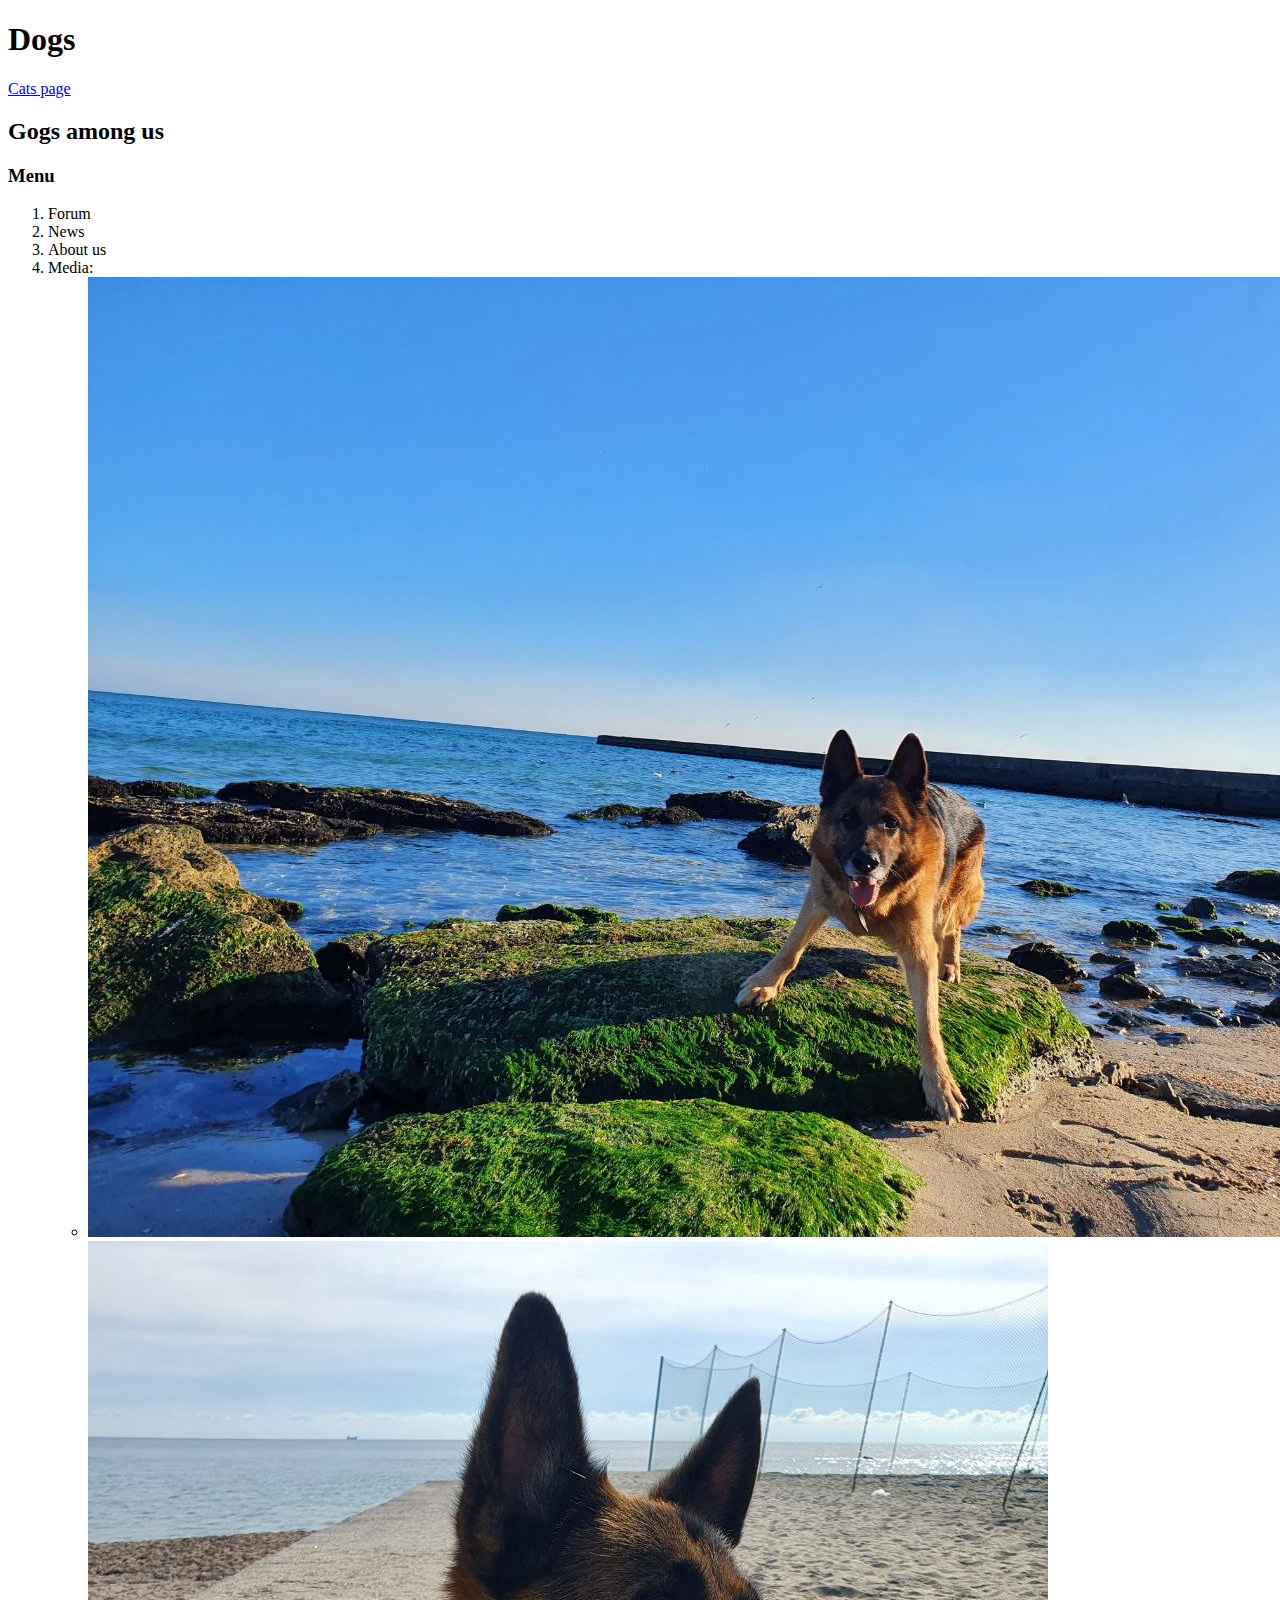
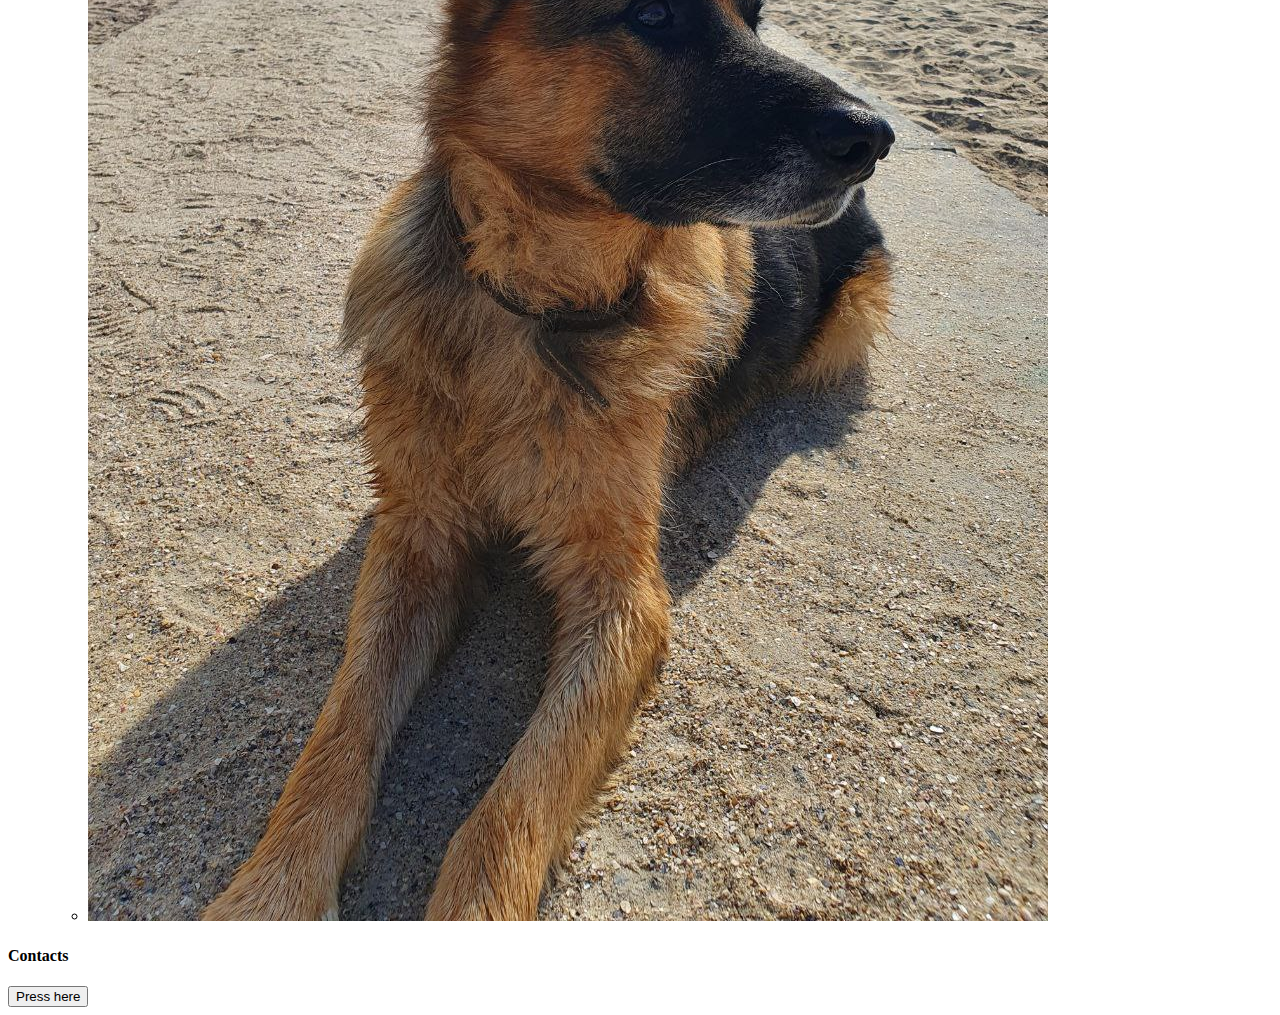
==== vs-code/file.dogs.html @ 66fae618 "Initial commit" ====
<!DOCTYPE html>
<html lang="uk">
  <head>
    <title>Dogs</title>
    <meta charset="UTF-8">
  </head>
  <body>
    <h1>Dogs</h1>
    <a href="file.HTML">Cats page</a>
    <h2>Gogs among us</h2>
    <h3>Menu</h3>
    <ol>
      <li>Forum</li>
      <li>News</li>
      <li>About us</li>
      <li>Media:
        <ul>
          <li><img src="My.dog.jpg" alt="Dog"></li>
          <li><img src="Mukhtar.jpg" alt="My dog"></li>
        </ul>
      </li>
    </ol>
    <h4>Contacts</h4><button>Press here</button>
  </body>
</html>
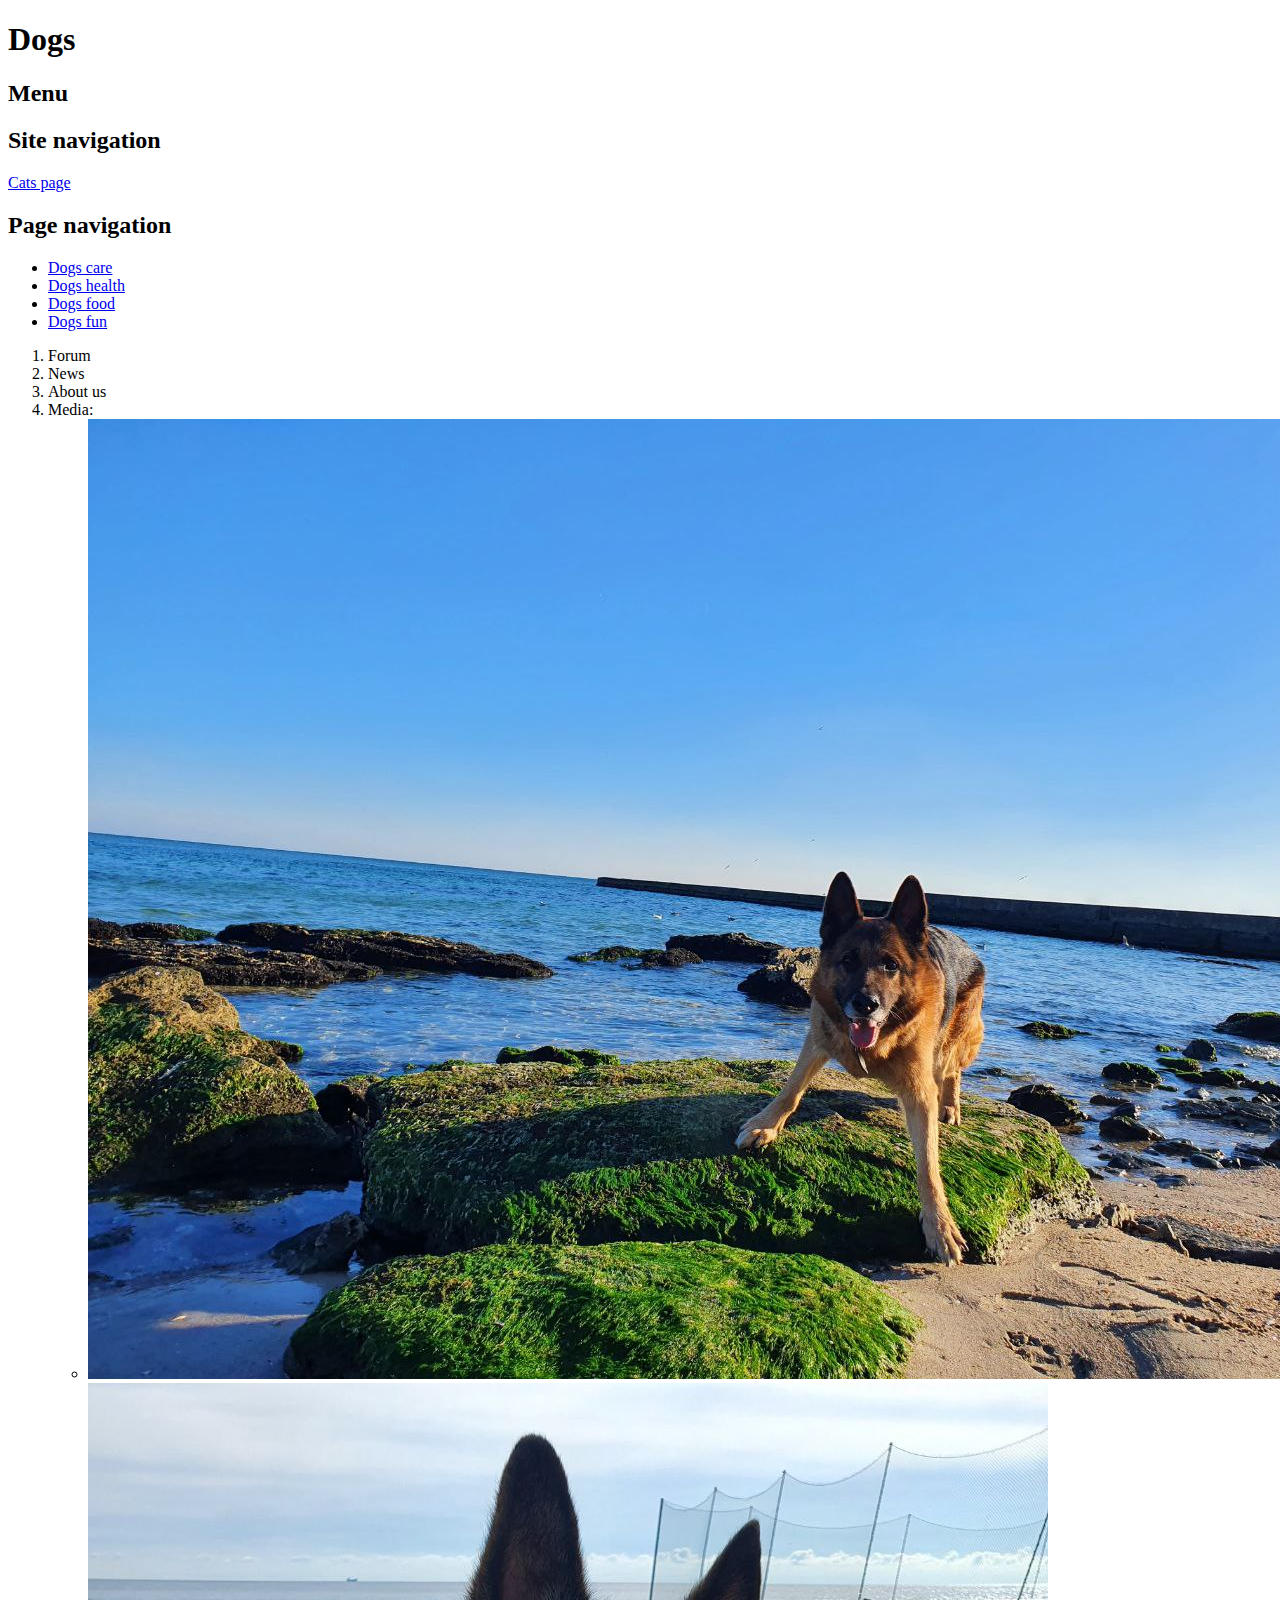
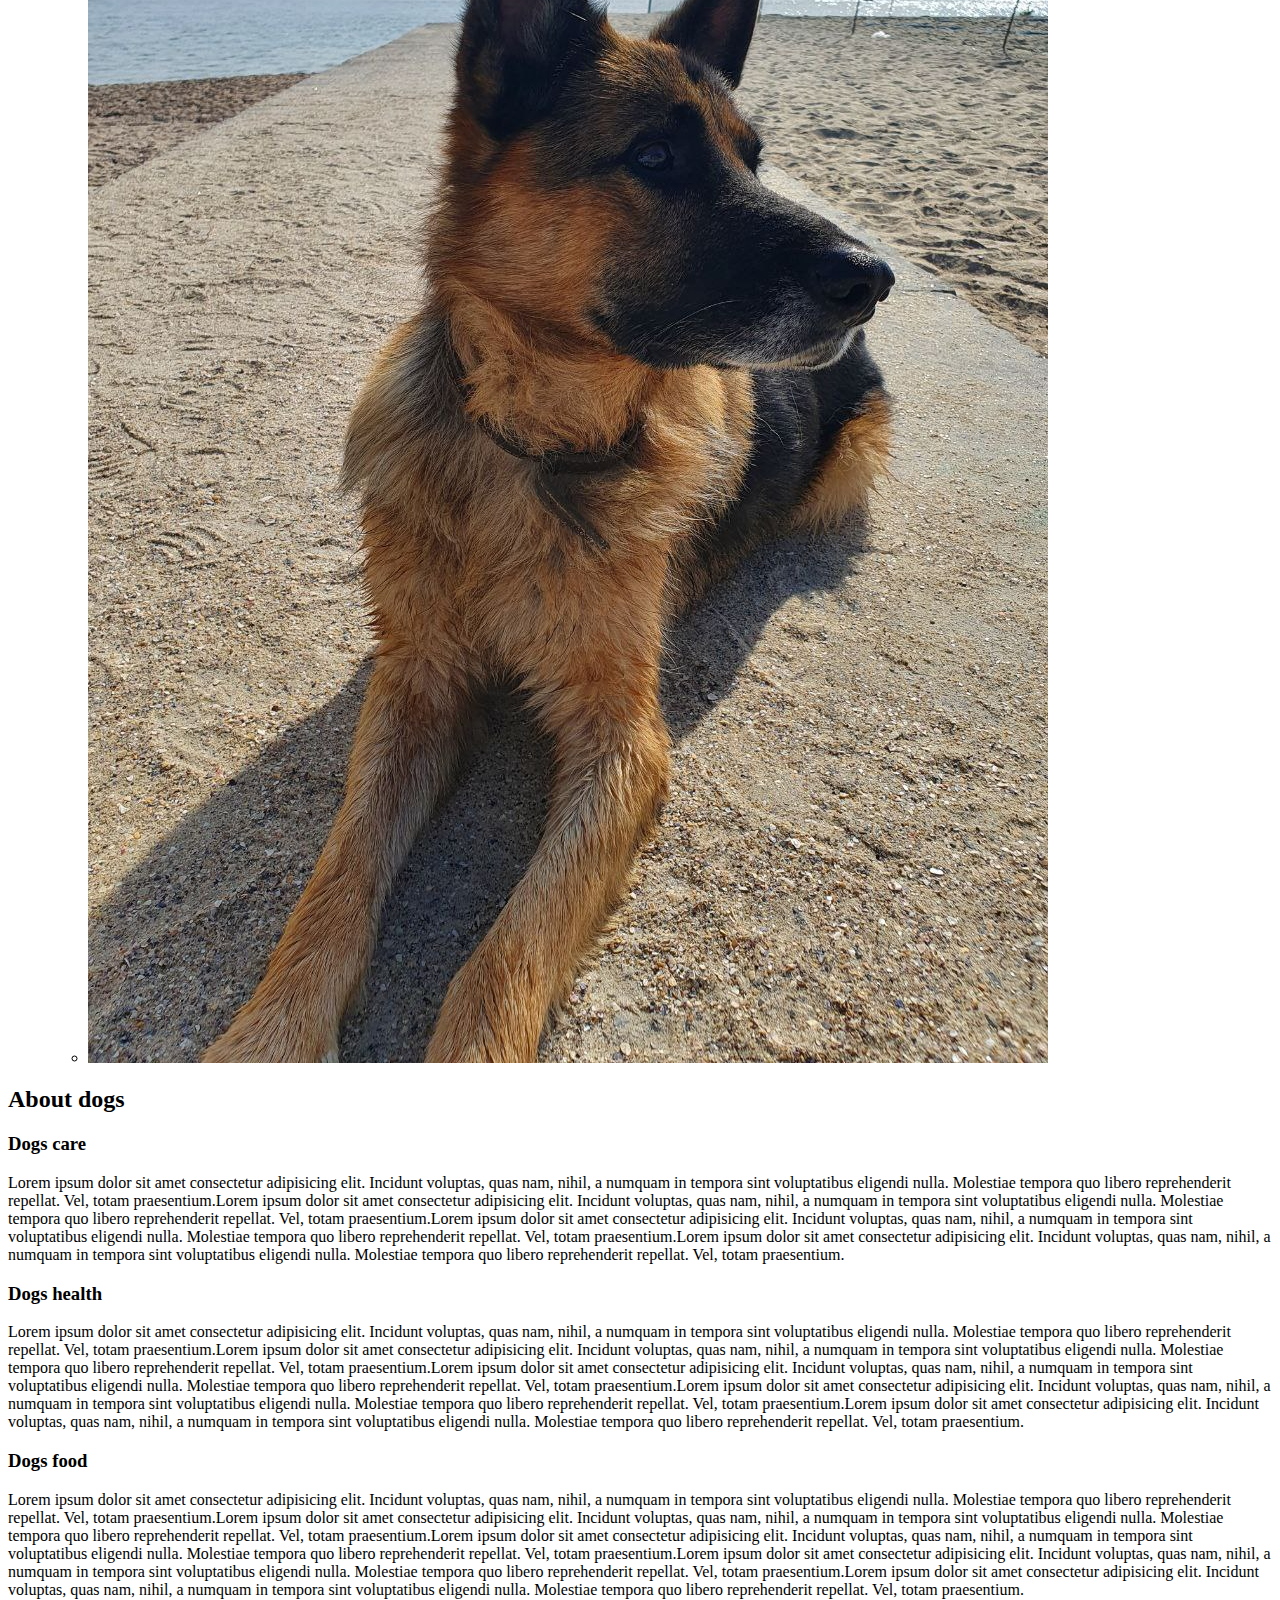
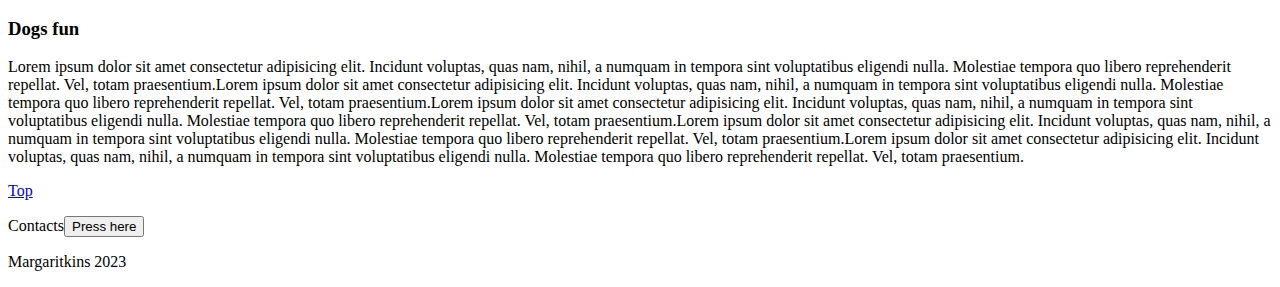
==== commit eb7e0eb5: "Add semantic tags" ====
--- a/vs-code/file.dogs.html
+++ b/vs-code/file.dogs.html
@@ -5,21 +5,58 @@
     <meta charset="UTF-8">
   </head>
   <body>
-    <h1>Dogs</h1>
-    <a href="file.HTML">Cats page</a>
-    <h2>Gogs among us</h2>
-    <h3>Menu</h3>
-    <ol>
-      <li>Forum</li>
-      <li>News</li>
-      <li>About us</li>
-      <li>Media:
+    <header>
+      <h1 title="Title attribute">Dogs</h1>
+      <nav>
+        <h2>Menu</h2>
+        <h2>Site navigation</h2>
+        <a href="file.HTML">Cats page</a>
+        <h2>Page navigation</h2>
         <ul>
-          <li><img src="My.dog.jpg" alt="Dog"></li>
-          <li><img src="Mukhtar.jpg" alt="My dog"></li>
+          <li><a href="#Care"> Dogs care</a></li>
+          <li><a href="#Health"> Dogs health</a></li>
+          <li><a href="#Food"> Dogs food</a></li>
+          <li><a href="#Fun"> Dogs fun</a></li>
         </ul>
-      </li>
-    </ol>
-    <h4>Contacts</h4><button>Press here</button>
+        <ol>
+          <li>Forum</li>
+          <li>News</li>
+          <li>About us</li>
+          <li>Media:
+            <ul>
+              <li><img src="My.dog.jpg" alt="Dog"></li>
+              <li><img src="Mukhtar.jpg" alt="My dog"></li>
+            </ul>
+          </li>
+        </ol>
+        
+      </nav>
+    </header>
+    <main>
+      <section>
+        <h2>About dogs</h2>
+        <article id="Care">
+          <h3>Dogs care</h3>
+        <p>Lorem ipsum dolor sit amet consectetur adipisicing elit. Incidunt voluptas, quas nam, nihil, a numquam in tempora sint voluptatibus eligendi nulla. Molestiae tempora quo libero reprehenderit repellat. Vel, totam praesentium.Lorem ipsum dolor sit amet consectetur adipisicing elit. Incidunt voluptas, quas nam, nihil, a numquam in tempora sint voluptatibus eligendi nulla. Molestiae tempora quo libero reprehenderit repellat. Vel, totam praesentium.Lorem ipsum dolor sit amet consectetur adipisicing elit. Incidunt voluptas, quas nam, nihil, a numquam in tempora sint voluptatibus eligendi nulla. Molestiae tempora quo libero reprehenderit repellat. Vel, totam praesentium.Lorem ipsum dolor sit amet consectetur adipisicing elit. Incidunt voluptas, quas nam, nihil, a numquam in tempora sint voluptatibus eligendi nulla. Molestiae tempora quo libero reprehenderit repellat. Vel, totam praesentium.</p>
+        </article>
+        <article id="Health">
+          <h3>Dogs health</h3>
+        <p>Lorem ipsum dolor sit amet consectetur adipisicing elit. Incidunt voluptas, quas nam, nihil, a numquam in tempora sint voluptatibus eligendi nulla. Molestiae tempora quo libero reprehenderit repellat. Vel, totam praesentium.Lorem ipsum dolor sit amet consectetur adipisicing elit. Incidunt voluptas, quas nam, nihil, a numquam in tempora sint voluptatibus eligendi nulla. Molestiae tempora quo libero reprehenderit repellat. Vel, totam praesentium.Lorem ipsum dolor sit amet consectetur adipisicing elit. Incidunt voluptas, quas nam, nihil, a numquam in tempora sint voluptatibus eligendi nulla. Molestiae tempora quo libero reprehenderit repellat. Vel, totam praesentium.Lorem ipsum dolor sit amet consectetur adipisicing elit. Incidunt voluptas, quas nam, nihil, a numquam in tempora sint voluptatibus eligendi nulla. Molestiae tempora quo libero reprehenderit repellat. Vel, totam praesentium.Lorem ipsum dolor sit amet consectetur adipisicing elit. Incidunt voluptas, quas nam, nihil, a numquam in tempora sint voluptatibus eligendi nulla. Molestiae tempora quo libero reprehenderit repellat. Vel, totam praesentium.</p>
+        </article>
+        <article id="Food">
+          <h3>Dogs food</h3>
+          <p>Lorem ipsum dolor sit amet consectetur adipisicing elit. Incidunt voluptas, quas nam, nihil, a numquam in tempora sint voluptatibus eligendi nulla. Molestiae tempora quo libero reprehenderit repellat. Vel, totam praesentium.Lorem ipsum dolor sit amet consectetur adipisicing elit. Incidunt voluptas, quas nam, nihil, a numquam in tempora sint voluptatibus eligendi nulla. Molestiae tempora quo libero reprehenderit repellat. Vel, totam praesentium.Lorem ipsum dolor sit amet consectetur adipisicing elit. Incidunt voluptas, quas nam, nihil, a numquam in tempora sint voluptatibus eligendi nulla. Molestiae tempora quo libero reprehenderit repellat. Vel, totam praesentium.Lorem ipsum dolor sit amet consectetur adipisicing elit. Incidunt voluptas, quas nam, nihil, a numquam in tempora sint voluptatibus eligendi nulla. Molestiae tempora quo libero reprehenderit repellat. Vel, totam praesentium.Lorem ipsum dolor sit amet consectetur adipisicing elit. Incidunt voluptas, quas nam, nihil, a numquam in tempora sint voluptatibus eligendi nulla. Molestiae tempora quo libero reprehenderit repellat. Vel, totam praesentium.</p>
+        </article>
+        <article id="Fun">
+          <h3 id="Fun">Dogs fun</h3>
+          <p>Lorem ipsum dolor sit amet consectetur adipisicing elit. Incidunt voluptas, quas nam, nihil, a numquam in tempora sint voluptatibus eligendi nulla. Molestiae tempora quo libero reprehenderit repellat. Vel, totam praesentium.Lorem ipsum dolor sit amet consectetur adipisicing elit. Incidunt voluptas, quas nam, nihil, a numquam in tempora sint voluptatibus eligendi nulla. Molestiae tempora quo libero reprehenderit repellat. Vel, totam praesentium.Lorem ipsum dolor sit amet consectetur adipisicing elit. Incidunt voluptas, quas nam, nihil, a numquam in tempora sint voluptatibus eligendi nulla. Molestiae tempora quo libero reprehenderit repellat. Vel, totam praesentium.Lorem ipsum dolor sit amet consectetur adipisicing elit. Incidunt voluptas, quas nam, nihil, a numquam in tempora sint voluptatibus eligendi nulla. Molestiae tempora quo libero reprehenderit repellat. Vel, totam praesentium.Lorem ipsum dolor sit amet consectetur adipisicing elit. Incidunt voluptas, quas nam, nihil, a numquam in tempora sint voluptatibus eligendi nulla. Molestiae tempora quo libero reprehenderit repellat. Vel, totam praesentium.</p>
+        </article>
+        <a href="#">Top</a>
+    </main>
+    </section>
+    <footer>
+      <p>Contacts<button>Press here</button></p>
+      <p>Margaritkins 2023</p>
+    </footer>
   </body>
-</html>+</html>
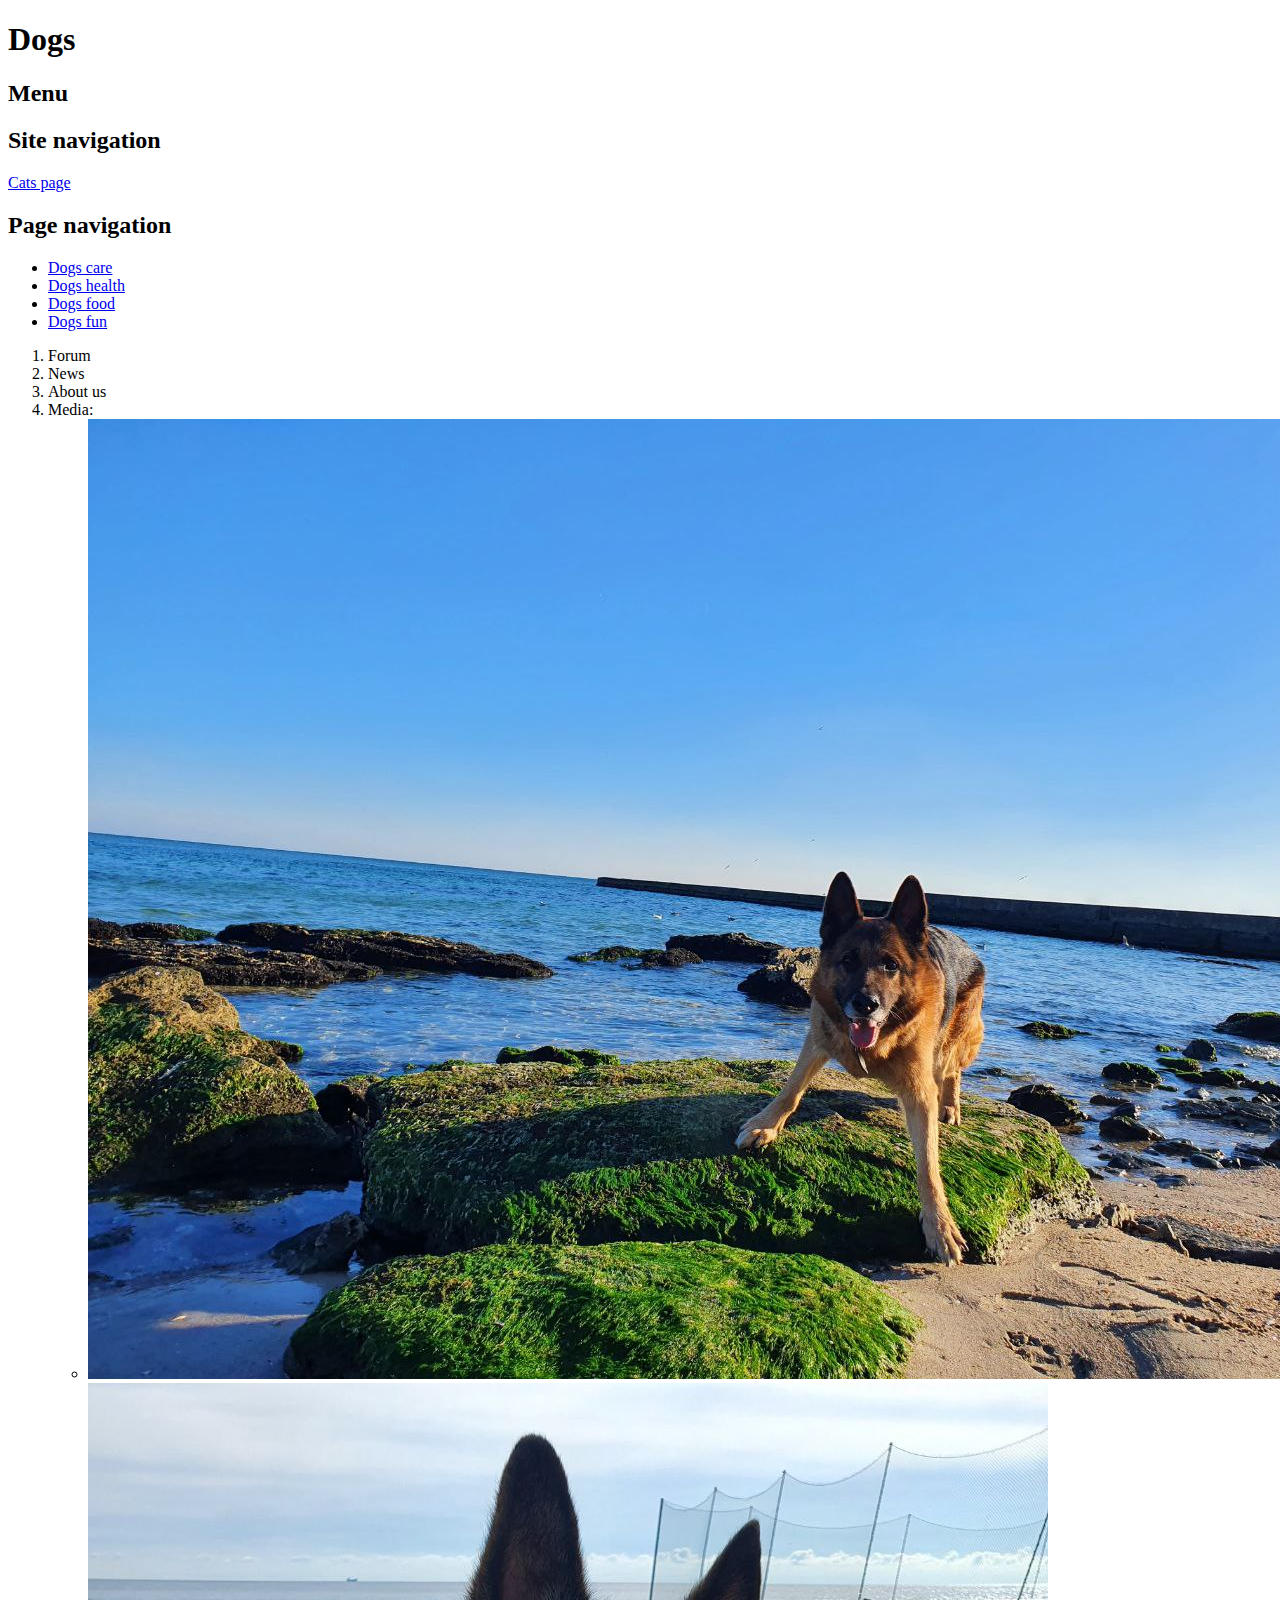
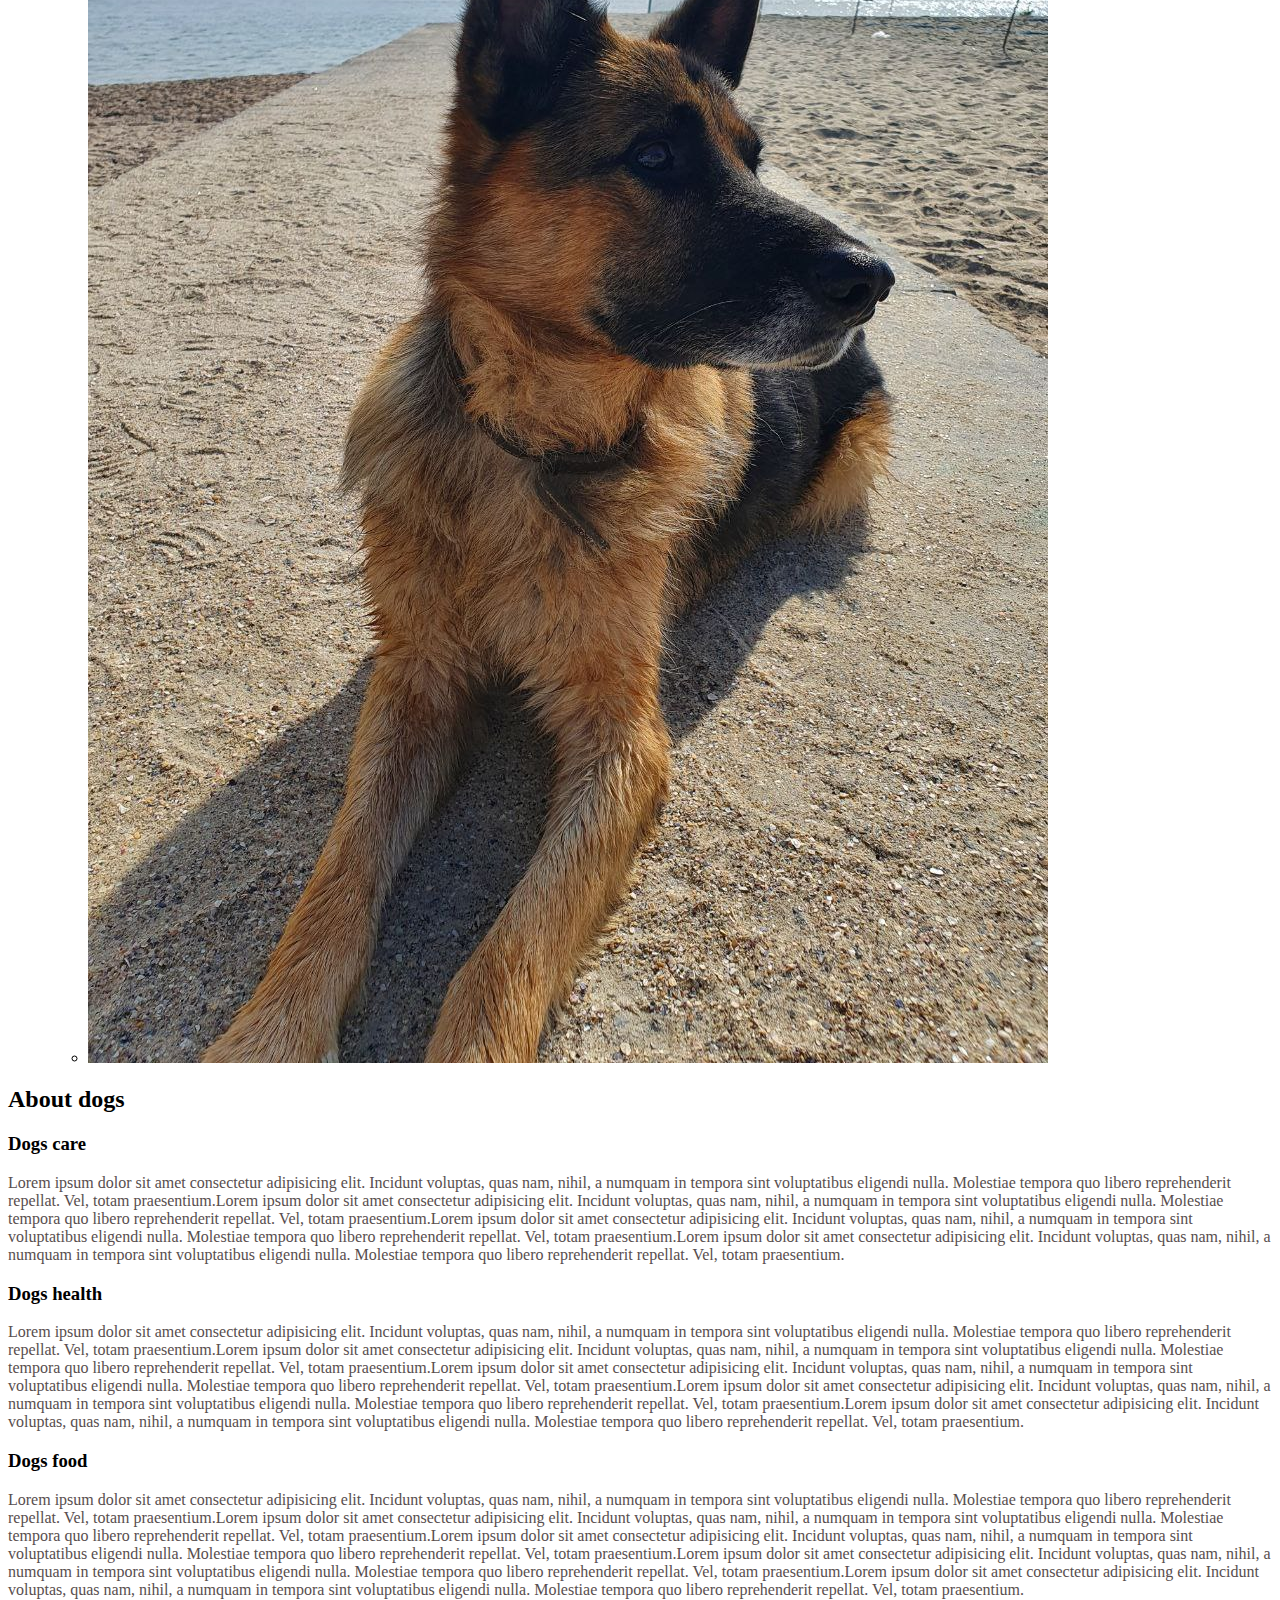
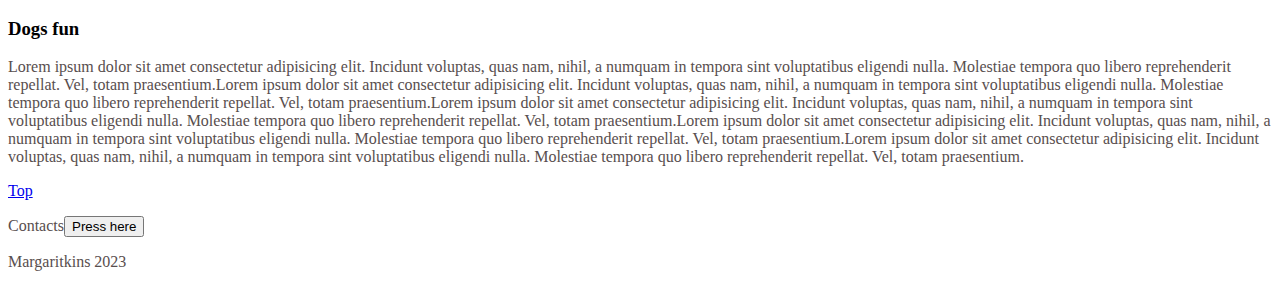
==== commit ba8e2456: "Add style p (color)" ====
--- a/vs-code/file.dogs.html
+++ b/vs-code/file.dogs.html
@@ -33,6 +33,11 @@
       </nav>
     </header>
     <main>
+      <style>
+        p {
+          color:rgb(88, 78, 78) 
+        }
+      </style>
       <section>
         <h2>About dogs</h2>
         <article id="Care">
